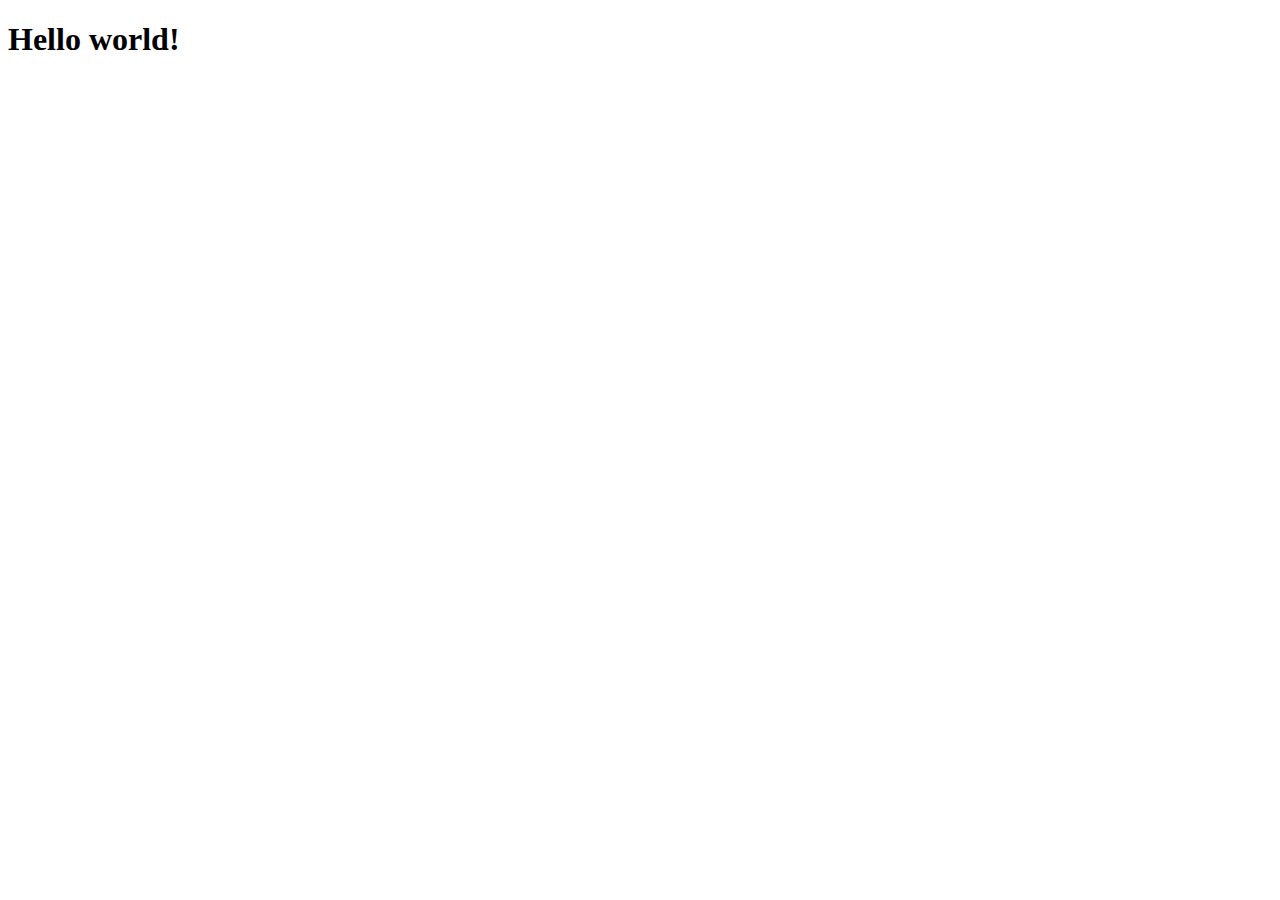
==== index.html @ ac44b05a "Create index.html" ====
<!doctype html>
<html>
	<head>
		<title>My First Webpage</title>
		<meta name="viewport" content="width=device-width, initial-scale=1, shrink-to-fit=no">

	</head>

	<body>

		<h1>Hello world!</h1>


	</body>


</html>
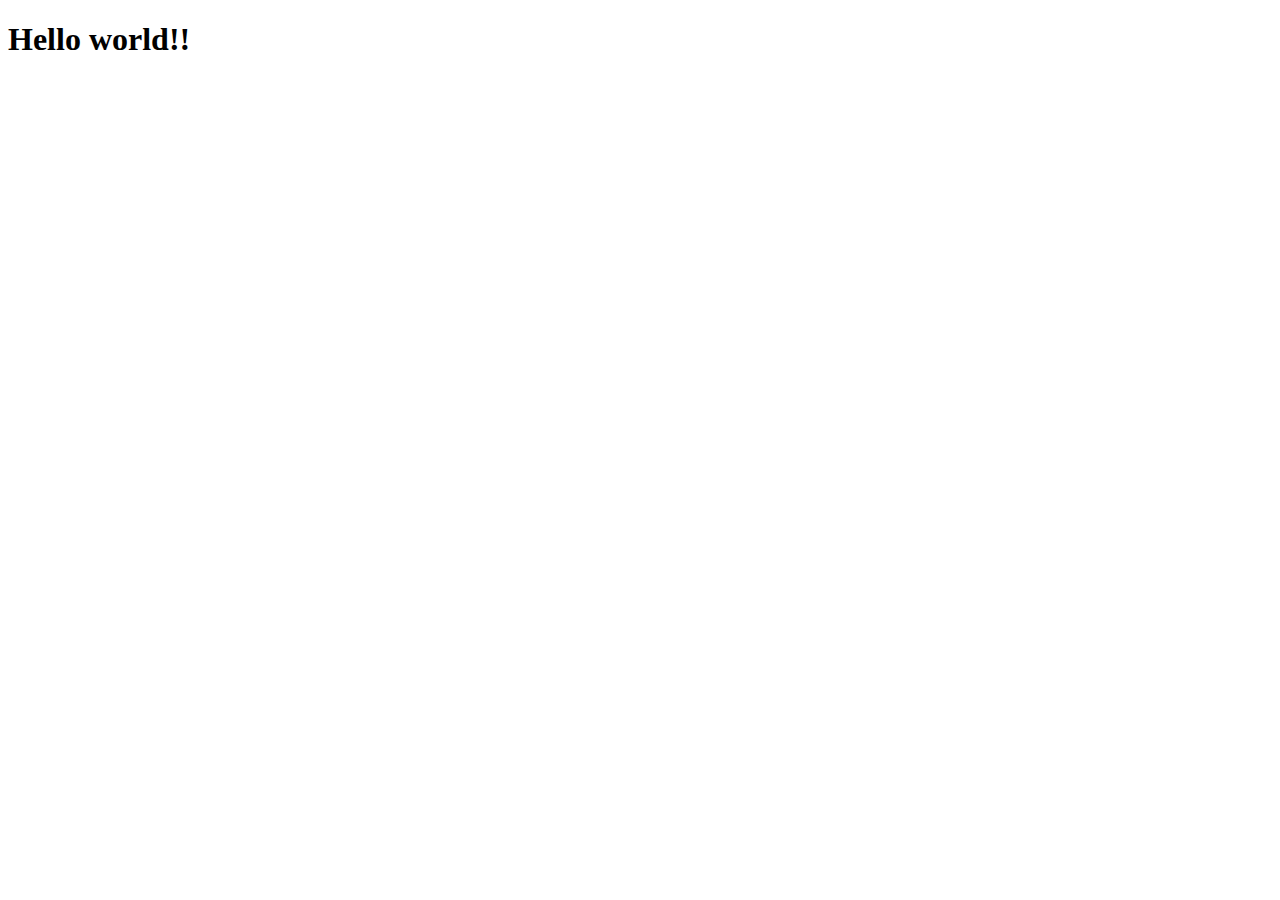
==== commit cf6a9e06: "testing" ====
--- a/index.html
+++ b/index.html
@@ -8,7 +8,7 @@
 
 	<body>
 
-		<h1>Hello world!</h1>
+		<h1>Hello world!!</h1>
 
 
 	</body>
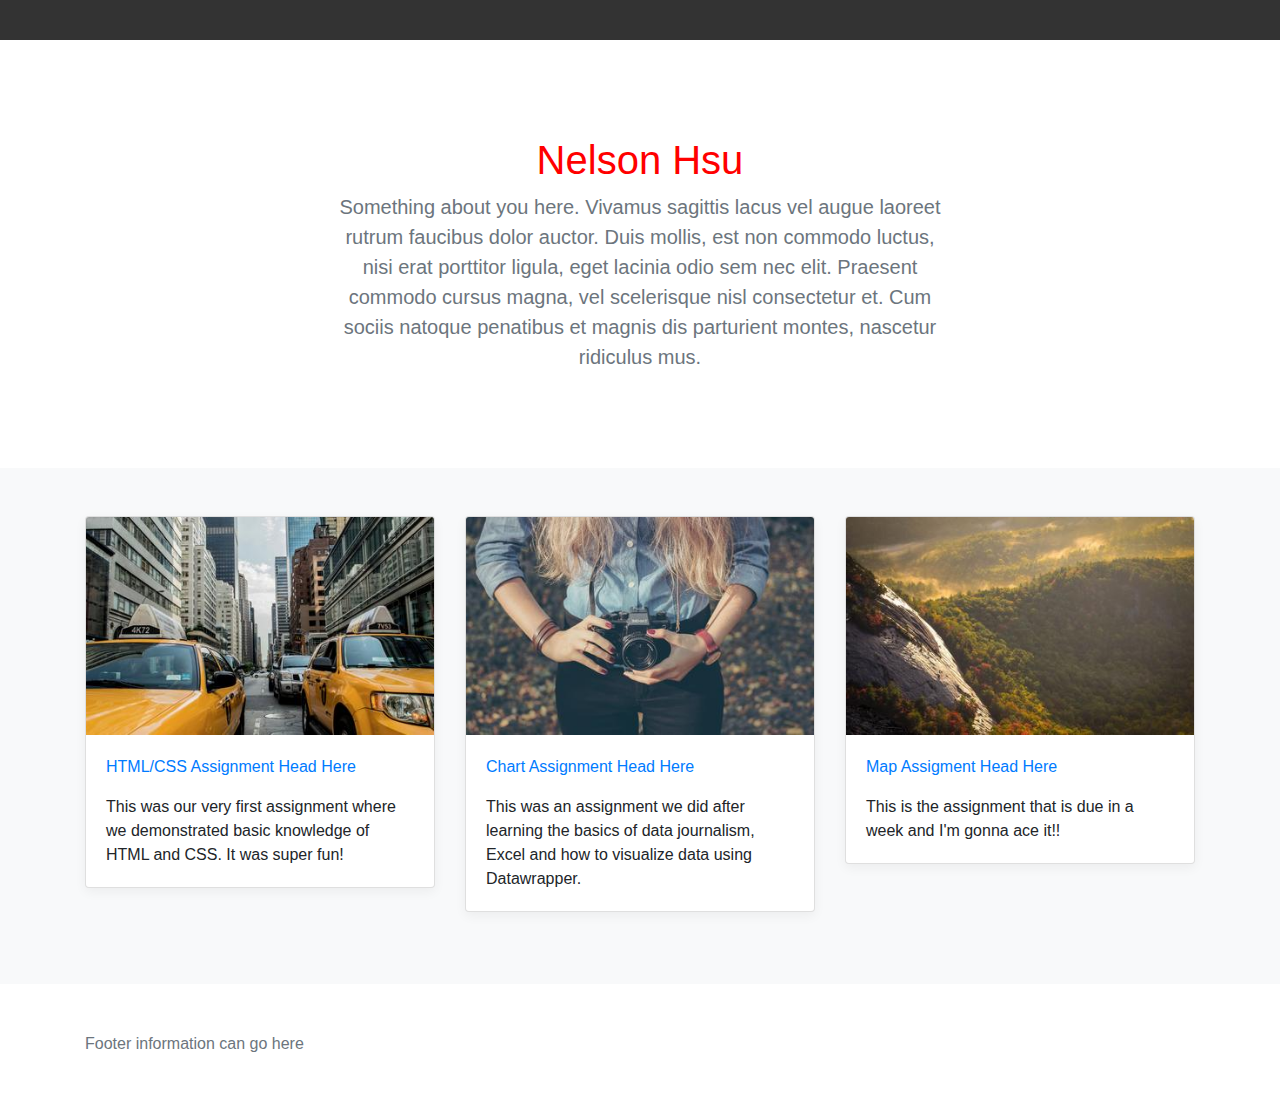
==== commit a5e7e7a2: "committing portfolio site" ====
--- a/index.html
+++ b/index.html
@@ -1,17 +1,105 @@
+
 <!doctype html>
-<html>
-	<head>
-		<title>My First Webpage</title>
-		<meta name="viewport" content="width=device-width, initial-scale=1, shrink-to-fit=no">
+<html lang="en">
+  <head>
+    <meta charset="utf-8">
+    <meta name="viewport" content="width=device-width, initial-scale=1, shrink-to-fit=no">
+    <meta name="description" content="">
+    <meta name="author" content="">
+    <link rel="icon" href="/docs/4.0/assets/img/favicons/favicon.ico">
 
-	</head>
+    <title>Nelson's Intro to Interactive Portfolio</title>
 
-	<body>
+    <link rel="canonical" href="https://getbootstrap.com/docs/4.0/examples/album/">
 
-		<h1>Hello world!!</h1>
+    <!-- Bootstrap core CSS -->
+    <link href="css/bootstrap.min.css" rel="stylesheet">
+
+    <!-- Custom styles for this template -->
+    <link href="css/album.css" rel="stylesheet">
+
+    <!-- Custom styles for this template -->
+    <link href="css/mystyles.css" rel="stylesheet">
+  </head>
+
+  <body>
 
 
-	</body>
+
+    <main role="main">
+      <div id="topstripe"></div>
+
+      <section class="jumbotron text-center">
+        <div class="container">
+          <h1 class="jumbotron-heading">Nelson Hsu</h1>
+          <p class="lead text-muted">Something about you here. Vivamus sagittis lacus vel augue laoreet rutrum faucibus dolor auctor. Duis mollis, est non commodo luctus, nisi erat porttitor ligula, eget lacinia odio sem nec elit. Praesent commodo cursus magna, vel scelerisque nisl consectetur et. Cum sociis natoque penatibus et magnis dis parturient montes, nascetur ridiculus mus.</p>
+        </div>
+      </section>
+
+      <div class="album py-5 bg-light">
+        <div class="container">
+
+          <div class="row">
+
+            <div class="col-md-4">
+              <div class="card mb-4 box-shadow">
+                <img class="card-img-top" src="images/tmp1.jpg" alt="Card image cap">
+                <div class="card-body">
+                  <p><a href="https://hsunelson.github.io/emmy-demo/" target="_blank">HTML/CSS Assignment Head Here</a></p>
+                  <p class="card-text">This was our very first assignment where we demonstrated basic knowledge of HTML and CSS. It was super fun!</p>
+                </div>
+              </div>
+            </div>
+
+            <div class="col-md-4">
+              <div class="card mb-4 box-shadow">
+                <img class="card-img-top" src="images/tmp2.jpg" alt="Card image cap">
+                <div class="card-body">
+                  <p><a href="">Chart Assignment Head Here</a></p>
+                  <p class="card-text">This was an assignment we did after learning the basics of data journalism, Excel and how to visualize data using Datawrapper.</p>
+                </div>
+              </div>
+            </div>
+
+            <div class="col-md-4">
+              <div class="card mb-4 box-shadow">
+                <img class="card-img-top" src="images/tmp3.jpg" alt="Card image cap">
+                <div class="card-body">
+                  <p><a href="">Map Assigment Head Here</a></p>
+                  <p class="card-text">This is the assignment that is due in a week and I'm gonna ace it!!</p>
+                </div>
+              </div>
+            </div>
+
+            <!-- THIS IS ANOTHER CARD THAT IS COMMENTED OUT -->
+            <!--
+              <div class="col-md-4">
+              <div class="card mb-4 box-shadow">
+                <img class="card-img-top" src="images/tmp3.jpg" alt="Card image cap">
+                <div class="card-body">
+                  <p class="card-text">This is a wider card with supporting text below as a natural lead-in to additional content. This content is a little bit longer.</p>
+                </div>
+              </div>
+            </div>
+            -->
 
 
+          </div>
+        </div>
+      </div>
+
+    </main>
+
+    <footer class="text-muted">
+      <div class="container">
+        <p>Footer information can go here</p>
+      </div>
+    </footer>
+
+    <!-- Bootstrap core JavaScript
+    ================================================== -->
+    <!-- Placed at the end of the document so the pages load faster -->
+    <script src="https://code.jquery.com/jquery-3.2.1.slim.min.js" integrity="sha384-KJ3o2DKtIkvYIK3UENzmM7KCkRr/rE9/Qpg6aAZGJwFDMVNA/GpGFF93hXpG5KkN" crossorigin="anonymous"></script>
+
+  </body>
 </html>
--- a/css/album.css
+++ b/css/album.css
@@ -0,0 +1,39 @@
+:root {
+  --jumbotron-padding-y: 3rem;
+}
+
+.jumbotron {
+  padding-top: var(--jumbotron-padding-y);
+  padding-bottom: var(--jumbotron-padding-y);
+  margin-bottom: 0;
+  background-color: #fff;
+}
+@media (min-width: 768px) {
+  .jumbotron {
+    padding-top: calc(var(--jumbotron-padding-y) * 2);
+    padding-bottom: calc(var(--jumbotron-padding-y) * 2);
+  }
+}
+
+.jumbotron p:last-child {
+  margin-bottom: 0;
+}
+
+.jumbotron-heading {
+  font-weight: 300;
+}
+
+.jumbotron .container {
+  max-width: 40rem;
+}
+
+footer {
+  padding-top: 3rem;
+  padding-bottom: 3rem;
+}
+
+footer p {
+  margin-bottom: .25rem;
+}
+
+.box-shadow { box-shadow: 0 .25rem .75rem rgba(0, 0, 0, .05); }
--- a/css/mystyles.css
+++ b/css/mystyles.css
@@ -0,0 +1,8 @@
+#topstripe {
+	height: 40px;
+	background-color: #333;
+}
+
+.jumbotron-heading {
+	color: red;
+}
